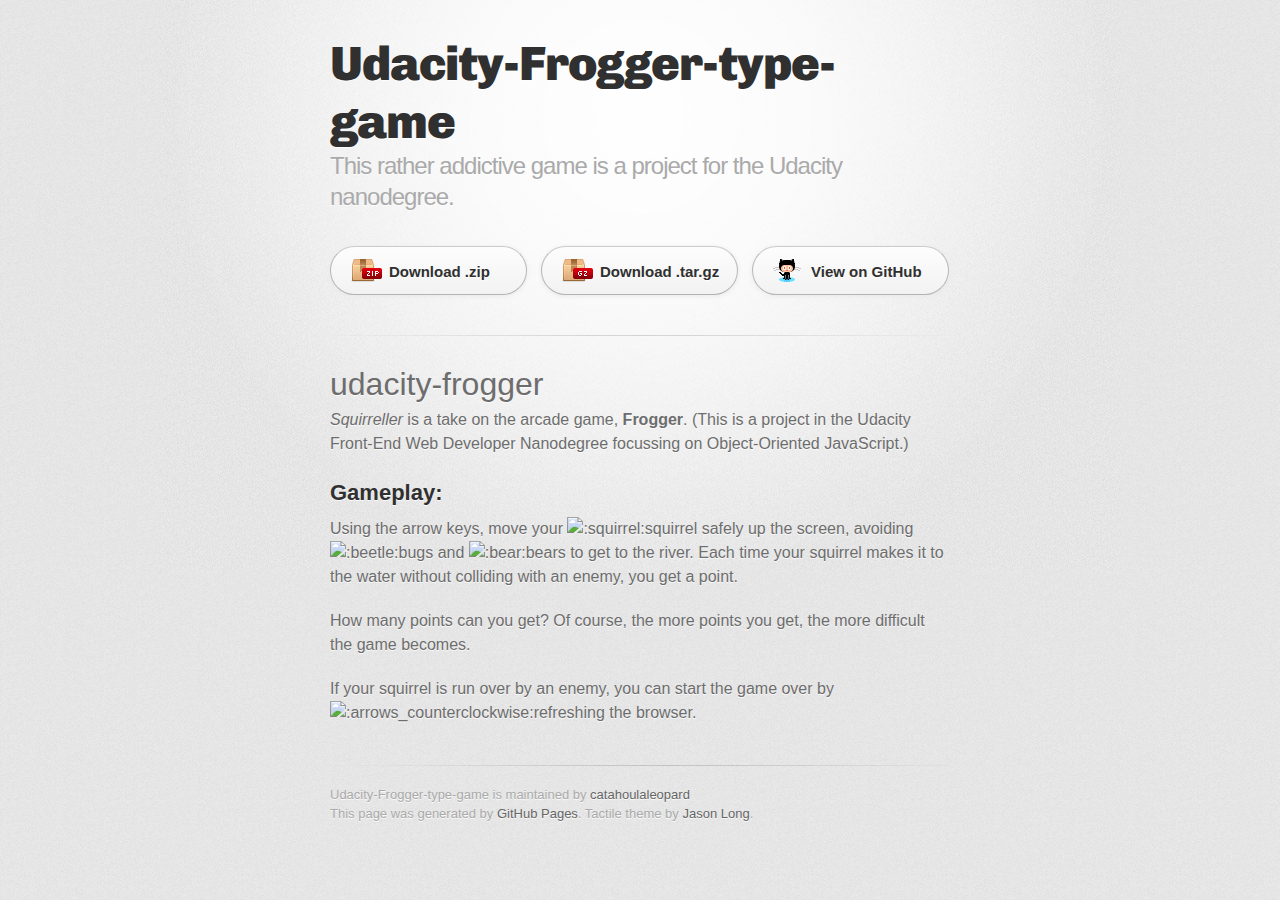
==== index.html @ 952dc6db "Create gh-pages branch via GitHub" ====
<!DOCTYPE html>
<html>
  <head>
    <meta charset='utf-8'>
    <meta http-equiv="X-UA-Compatible" content="chrome=1">
    <link href='https://fonts.googleapis.com/css?family=Chivo:900' rel='stylesheet' type='text/css'>
    <link rel="stylesheet" type="text/css" href="stylesheets/stylesheet.css" media="screen">
    <link rel="stylesheet" type="text/css" href="stylesheets/github-dark.css" media="screen">
    <link rel="stylesheet" type="text/css" href="stylesheets/print.css" media="print">
    <!--[if lt IE 9]>
    <script src="//html5shiv.googlecode.com/svn/trunk/html5.js"></script>
    <![endif]-->
    <title>Udacity-Frogger-type-game by catahoulaleopard</title>
  </head>

  <body>
    <div id="container">
      <div class="inner">

        <header>
          <h1>Udacity-Frogger-type-game</h1>
          <h2>This rather addictive game is a project for the Udacity nanodegree.</h2>
        </header>

        <section id="downloads" class="clearfix">
          <a href="https://github.com/catahoulaleopard/udacity-frogger/zipball/master" id="download-zip" class="button"><span>Download .zip</span></a>
          <a href="https://github.com/catahoulaleopard/udacity-frogger/tarball/master" id="download-tar-gz" class="button"><span>Download .tar.gz</span></a>
          <a href="https://github.com/catahoulaleopard/udacity-frogger" id="view-on-github" class="button"><span>View on GitHub</span></a>
        </section>

        <hr>

        <section id="main_content">
          <h1>
<a id="udacity-frogger" class="anchor" href="#udacity-frogger" aria-hidden="true"><span aria-hidden="true" class="octicon octicon-link"></span></a>udacity-frogger</h1>

<p><em>Squirreller</em> is a take on the arcade game, <strong>Frogger</strong>. (This is a project in the Udacity Front-End Web Developer Nanodegree focussing on Object-Oriented JavaScript.)</p>

<h2>
<a id="gameplay" class="anchor" href="#gameplay" aria-hidden="true"><span aria-hidden="true" class="octicon octicon-link"></span></a>Gameplay:</h2>

<p>Using the arrow keys, move your <img class="emoji" title=":squirrel:" alt=":squirrel:" src="https://assets-cdn.github.com/images/icons/emoji/shipit.png" height="20" width="20" align="absmiddle">squirrel safely up the screen, avoiding <img class="emoji" title=":beetle:" alt=":beetle:" src="https://assets-cdn.github.com/images/icons/emoji/unicode/1f41e.png" height="20" width="20" align="absmiddle">bugs and <img class="emoji" title=":bear:" alt=":bear:" src="https://assets-cdn.github.com/images/icons/emoji/unicode/1f43b.png" height="20" width="20" align="absmiddle">bears to get to the river. Each time your squirrel makes it to the water without colliding with an enemy, you get a point. </p>

<p>How many points can you get? Of course, the more points you get, the more difficult the game becomes.</p>

<p>If your squirrel is run over by an enemy, you can start the game over by <img class="emoji" title=":arrows_counterclockwise:" alt=":arrows_counterclockwise:" src="https://assets-cdn.github.com/images/icons/emoji/unicode/1f504.png" height="20" width="20" align="absmiddle">refreshing the browser.</p>
        </section>

        <footer>
          Udacity-Frogger-type-game is maintained by <a href="https://github.com/catahoulaleopard">catahoulaleopard</a><br>
          This page was generated by <a href="https://pages.github.com">GitHub Pages</a>. Tactile theme by <a href="https://twitter.com/jasonlong">Jason Long</a>.
        </footer>

        
      </div>
    </div>
  </body>
</html>
---- stylesheets/stylesheet.css ----
/* http://meyerweb.com/eric/tools/css/reset/
   v2.0 | 20110126
   License: none (public domain)
*/
html, body, div, span, applet, object, iframe,
h1, h2, h3, h4, h5, h6, p, blockquote, pre,
a, abbr, acronym, address, big, cite, code,
del, dfn, em, img, ins, kbd, q, s, samp,
small, strike, strong, sub, sup, tt, var,
b, u, i, center,
dl, dt, dd, ol, ul, li,
fieldset, form, label, legend,
table, caption, tbody, tfoot, thead, tr, th, td,
article, aside, canvas, details, embed,
figure, figcaption, footer, header, hgroup,
menu, nav, output, ruby, section, summary,
time, mark, audio, video {
	padding: 0;
	margin: 0;
	font: inherit;
	font-size: 100%;
	vertical-align: baseline;
	border: 0;
}
/* HTML5 display-role reset for older browsers */
article, aside, details, figcaption, figure,
footer, header, hgroup, menu, nav, section {
	display: block;
}
body {
	line-height: 1;
}
ol, ul {
	list-style: none;
}
blockquote, q {
	quotes: none;
}
blockquote:before, blockquote:after,
q:before, q:after {
	content: '';
	content: none;
}
table {
	border-spacing: 0;
	border-collapse: collapse;
}

/* LAYOUT STYLES */
body {
  font-family: 'Helvetica Neue', Helvetica, Arial, serif;
  font-size: 1em;
  line-height: 1.5;
  color: #6d6d6d;
  text-shadow: 0 1px 0 rgba(255, 255, 255, 0.8);
  background: #e7e7e7 url(../images/body-bg.png) 0 0 repeat;
}

a {
  color: #d5000d;
}
a:hover {
  color: #c5000c;
}

header {
  padding-top: 35px;
  padding-bottom: 25px;
}

header h1 {
  font-family: 'Chivo', 'Helvetica Neue', Helvetica, Arial, serif;
  font-size: 48px; font-weight: 900;
  line-height: 1.2;
  color: #303030;
  letter-spacing: -1px;
}

header h2 {
  font-size: 24px;
  font-weight: normal;
  line-height: 1.3;
  color: #aaa;
  letter-spacing: -1px;
}

#container {
  min-height: 595px;
  background: transparent url(../images/highlight-bg.jpg) 50% 0 no-repeat;
}

.inner {
  width: 620px;
  margin: 0 auto;
}

#container .inner img {
  max-width: 100%;
}

#downloads {
  margin-bottom: 40px;
}

a.button {
  display: block;
  float: left;
  width: 179px;
  padding: 12px 8px 12px 8px;
  margin-right: 14px;
  font-size: 15px;
  font-weight: bold;
  line-height: 25px;
  color: #303030;
  background: #fdfdfd; /* Old browsers */
  background: -moz-linear-gradient(top,  #fdfdfd 0%, #f2f2f2 100%); /* FF3.6+ */
  background: -webkit-gradient(linear, left top, left bottom, color-stop(0%,#fdfdfd), color-stop(100%,#f2f2f2)); /* Chrome,Safari4+ */
  background: -webkit-linear-gradient(top,  #fdfdfd 0%,#f2f2f2 100%); /* Chrome10+,Safari5.1+ */
  background: -o-linear-gradient(top,  #fdfdfd 0%,#f2f2f2 100%); /* Opera 11.10+ */
  background: -ms-linear-gradient(top,  #fdfdfd 0%,#f2f2f2 100%); /* IE10+ */
  background: linear-gradient(top,  #fdfdfd 0%,#f2f2f2 100%); /* W3C */
  filter: progid:DXImageTransform.Microsoft.gradient( startColorstr='#fdfdfd', endColorstr='#f2f2f2',GradientType=0 ); /* IE6-9 */
  border-top: solid 1px #cbcbcb;
  border-right: solid 1px #b7b7b7;
  border-bottom: solid 1px #b3b3b3;
  border-left: solid 1px #b7b7b7;
  border-radius: 30px;
  -webkit-box-shadow: 10px 10px 5px #888;
  -moz-box-shadow: 10px 10px 5px #888;
  box-shadow: 0px 1px 5px #e8e8e8;
  -moz-border-radius: 30px;
  -webkit-border-radius: 30px;
}
a.button:hover {
  background: #fafafa; /* Old browsers */
  background: -moz-linear-gradient(top,  #fdfdfd 0%, #f6f6f6 100%); /* FF3.6+ */
  background: -webkit-gradient(linear, left top, left bottom, color-stop(0%,#fdfdfd), color-stop(100%,#f6f6f6)); /* Chrome,Safari4+ */
  background: -webkit-linear-gradient(top,  #fdfdfd 0%,#f6f6f6 100%); /* Chrome10+,Safari5.1+ */
  background: -o-linear-gradient(top,  #fdfdfd 0%,#f6f6f6 100%); /* Opera 11.10+ */
  background: -ms-linear-gradient(top,  #fdfdfd 0%,#f6f6f6 100%); /* IE10+ */
  background: linear-gradient(top,  #fdfdfd 0%,#f6f6f6, 100%); /* W3C */
  filter: progid:DXImageTransform.Microsoft.gradient( startColorstr='#fdfdfd', endColorstr='#f6f6f6',GradientType=0 ); /* IE6-9 */
  border-top: solid 1px #b7b7b7;
  border-right: solid 1px #b3b3b3;
  border-bottom: solid 1px #b3b3b3;
  border-left: solid 1px #b3b3b3;
}

a.button span {
  display: block;
  height: 23px;
  padding-left: 50px;
}

#download-zip span {
  background: transparent url(../images/zip-icon.png) 12px 50% no-repeat;
}
#download-tar-gz span {
  background: transparent url(../images/tar-gz-icon.png) 12px 50% no-repeat;
}
#view-on-github span {
  background: transparent url(../images/octocat-icon.png) 12px 50% no-repeat;
}
#view-on-github {
  margin-right: 0;
}

code, pre {
  margin-bottom: 30px;
  font-family: Monaco, "Bitstream Vera Sans Mono", "Lucida Console", Terminal;
  font-size: 14px;
  color: #222;
}

code {
  padding: 0 3px;
  background-color: #f2f2f2;
  border: solid 1px #ddd;
}

pre {
  padding: 20px;
  overflow: auto;
  color: #f2f2f2;
  text-shadow: none;
  background: #303030;
}
pre code {
  padding: 0;
  color: #f2f2f2;
  background-color: #303030;
  border: none;
}

ul, ol, dl {
  margin-bottom: 20px;
}


/* COMMON STYLES */

hr {
  height: 1px;
  padding-bottom: 1em;
  margin-top: 1em;
  line-height: 1px;
  background: transparent url('../images/hr.png') 50% 0 no-repeat;
  border: none;
}

strong {
  font-weight: bold;
}

em {
  font-style: italic;
}

table {
  width: 100%;
  border: 1px solid #ebebeb;
}

th {
  font-weight: 500;
}

td {
  font-weight: 300;
  text-align: center;
  border: 1px solid #ebebeb;
}

form {
  padding: 20px;
  background: #f2f2f2;

}


/* GENERAL ELEMENT TYPE STYLES */

h1 {
  font-size: 32px;
}

h2 {
  margin-bottom: 8px;
  font-size: 22px;
  font-weight: bold;
  color: #303030;
}

h3 {
  margin-bottom: 8px;
  font-size: 18px;
  font-weight: bold;
  color: #d5000d;
}

h4 {
  font-size: 16px;
  font-weight: bold;
  color: #303030;
}

h5 {
  font-size: 1em;
  color: #303030;
}

h6 {
  font-size: .8em;
  color: #303030;
}

p {
  margin-bottom: 20px;
  font-weight: 300;
}

a {
  text-decoration: none;
}

p a {
  font-weight: 400;
}

blockquote {
  padding: 0 0 0 30px;
  margin-bottom: 20px;
  font-size: 1.6em;
  border-left: 10px solid #e9e9e9;
}

ul li {
  list-style-position: inside;
  list-style: disc;
  padding-left: 20px;
}

ol li {
  list-style-position: inside;
  list-style: decimal;
  padding-left: 3px;
}

dl dt {
  color: #303030;
}

footer {
  padding-top: 20px;
  padding-bottom: 30px;
  margin-top: 40px;
  font-size: 13px;
  color: #aaa;
  background: transparent url('../images/hr.png') 0 0 no-repeat;
}

footer a {
  color: #666;
}
footer a:hover {
  color: #444;
}

/* MISC */
.clearfix:after {
  display: block;
  height: 0;
  clear: both;
  visibility: hidden;
  content: '.';
}

.clearfix {display: inline-block;}
* html .clearfix {height: 1%;}
.clearfix {display: block;}

/* #Media Queries
================================================== */

/* Smaller than standard 960 (devices and browsers) */
@media only screen and (max-width: 959px) { }

/* Tablet Portrait size to standard 960 (devices and browsers) */
@media only screen and (min-width: 768px) and (max-width: 959px) { }

/* All Mobile Sizes (devices and browser) */
@media only screen and (max-width: 767px) {
  header {
    padding-top: 10px;
    padding-bottom: 10px;
  }
  #downloads {
    margin-bottom: 25px;
  }
  #download-zip, #download-tar-gz {
    display: none;
  }
  .inner {
    width: 94%;
    margin: 0 auto;
  }
}

/* Mobile Landscape Size to Tablet Portrait (devices and browsers) */
@media only screen and (min-width: 480px) and (max-width: 767px) { }

/* Mobile Portrait Size to Mobile Landscape Size (devices and browsers) */
@media only screen and (max-width: 479px) { }
---- stylesheets/github-dark.css ----
/*
   Copyright 2014 GitHub Inc.

   Licensed under the Apache License, Version 2.0 (the "License");
   you may not use this file except in compliance with the License.
   You may obtain a copy of the License at

       http://www.apache.org/licenses/LICENSE-2.0

   Unless required by applicable law or agreed to in writing, software
   distributed under the License is distributed on an "AS IS" BASIS,
   WITHOUT WARRANTIES OR CONDITIONS OF ANY KIND, either express or implied.
   See the License for the specific language governing permissions and
   limitations under the License.

*/

.pl-c /* comment */ {
  color: #969896;
}

.pl-c1      /* constant, markup.raw, meta.diff.header, meta.module-reference, meta.property-name, support, support.constant, support.variable, variable.other.constant */,
.pl-s .pl-v /* string variable */ {
  color: #0099cd;
}

.pl-e  /* entity */,
.pl-en /* entity.name */ {
  color: #9774cb;
}

.pl-s .pl-s1 /* string source */,
.pl-smi      /* storage.modifier.import, storage.modifier.package, storage.type.java, variable.other, variable.parameter.function */ {
  color: #ddd;
}

.pl-ent /* entity.name.tag */ {
  color: #7bcc72;
}

.pl-k /* keyword, storage, storage.type */ {
  color: #cc2372;
}

.pl-pds              /* punctuation.definition.string, string.regexp.character-class */,
.pl-s                /* string */,
.pl-s .pl-pse .pl-s1 /* string punctuation.section.embedded source */,
.pl-sr               /* string.regexp */,
.pl-sr .pl-cce       /* string.regexp constant.character.escape */,
.pl-sr .pl-sra       /* string.regexp string.regexp.arbitrary-repitition */,
.pl-sr .pl-sre       /* string.regexp source.ruby.embedded */ {
  color: #3c66e2;
}

.pl-v /* variable */ {
  color: #fb8764;
}

.pl-id /* invalid.deprecated */ {
  color: #e63525;
}

.pl-ii /* invalid.illegal */ {
  background-color: #e63525;
  color: #f8f8f8;
}

.pl-sr .pl-cce /* string.regexp constant.character.escape */ {
  color: #7bcc72;
  font-weight: bold;
}

.pl-ml /* markup.list */ {
  color: #c26b2b;
}

.pl-mh        /* markup.heading */,
.pl-mh .pl-en /* markup.heading entity.name */,
.pl-ms        /* meta.separator */ {
  color: #264ec5;
  font-weight: bold;
}

.pl-mq /* markup.quote */ {
  color: #00acac;
}

.pl-mi /* markup.italic */ {
  color: #ddd;
  font-style: italic;
}

.pl-mb /* markup.bold */ {
  color: #ddd;
  font-weight: bold;
}

.pl-md /* markup.deleted, meta.diff.header.from-file */ {
  background-color: #ffecec;
  color: #bd2c00;
}

.pl-mi1 /* markup.inserted, meta.diff.header.to-file */ {
  background-color: #eaffea;
  color: #55a532;
}

.pl-mdr /* meta.diff.range */ {
  color: #9774cb;
  font-weight: bold;
}

.pl-mo /* meta.output */ {
  color: #264ec5;
}
---- stylesheets/print.css ----
html, body, div, span, applet, object, iframe,
h1, h2, h3, h4, h5, h6, p, blockquote, pre,
a, abbr, acronym, address, big, cite, code,
del, dfn, em, img, ins, kbd, q, s, samp,
small, strike, strong, sub, sup, tt, var,
b, u, i, center,
dl, dt, dd, ol, ul, li,
fieldset, form, label, legend,
table, caption, tbody, tfoot, thead, tr, th, td,
article, aside, canvas, details, embed,
figure, figcaption, footer, header, hgroup,
menu, nav, output, ruby, section, summary,
time, mark, audio, video {
  padding: 0;
  margin: 0;
  font: inherit;
  font-size: 100%;
  vertical-align: baseline;
  border: 0;
}
/* HTML5 display-role reset for older browsers */
article, aside, details, figcaption, figure,
footer, header, hgroup, menu, nav, section {
  display: block;
}
body {
  line-height: 1;
}
ol, ul {
  list-style: none;
}
blockquote, q {
  quotes: none;
}
blockquote:before, blockquote:after,
q:before, q:after {
  content: '';
  content: none;
}
table {
  border-spacing: 0;
  border-collapse: collapse;
}
body {
  font-family: 'Helvetica Neue', Helvetica, Arial, serif;
  font-size: 13px;
  line-height: 1.5;
  color: #000;
}

a {
  font-weight: bold;
  color: #d5000d;
}

header {
  padding-top: 35px;
  padding-bottom: 10px;
}

header h1 {
  font-size: 48px;
  font-weight: bold;
  line-height: 1.2;
  color: #303030;
  letter-spacing: -1px;
}

header h2 {
  font-size: 24px;
  font-weight: normal;
  line-height: 1.3;
  color: #aaa;
  letter-spacing: -1px;
}
#downloads {
  display: none;
}
#main_content {
  padding-top: 20px;
}

code, pre {
  margin-bottom: 30px;
  font-family: Monaco, "Bitstream Vera Sans Mono", "Lucida Console", Terminal;
  font-size: 12px;
  color: #222;
}

code {
  padding: 0 3px;
}

pre {
  padding: 20px;
  overflow: auto;
  border: solid 1px #ddd;
}
pre code {
  padding: 0;
}

ul, ol, dl {
  margin-bottom: 20px;
}


/* COMMON STYLES */

table {
  width: 100%;
  border: 1px solid #ebebeb;
}

th {
  font-weight: 500;
}

td {
  font-weight: 300;
  text-align: center;
  border: 1px solid #ebebeb;
}

form {
  padding: 20px;
  background: #f2f2f2;

}


/* GENERAL ELEMENT TYPE STYLES */

h1 {
  font-size: 2.8em;
}

h2 {
  margin-bottom: 8px;
  font-size: 22px;
  font-weight: bold;
  color: #303030;
}

h3 {
  margin-bottom: 8px;
  font-size: 18px;
  font-weight: bold;
  color: #d5000d;
}

h4 {
  font-size: 16px;
  font-weight: bold;
  color: #303030;
}

h5 {
  font-size: 1em;
  color: #303030;
}

h6 {
  font-size: .8em;
  color: #303030;
}

p {
  margin-bottom: 20px;
  font-weight: 300;
}

a {
  text-decoration: none;
}

p a {
  font-weight: 400;
}

blockquote {
  padding: 0 0 0 30px;
  margin-bottom: 20px;
  font-size: 1.6em;
  border-left: 10px solid #e9e9e9;
}

ul li {
  list-style-position: inside;
  list-style: disc;
  padding-left: 20px;
}

ol li {
  list-style-position: inside;
  list-style: decimal;
  padding-left: 3px;
}

dl dd {
  font-style: italic;
  font-weight: 100;
}

footer {
  padding-top: 20px;
  padding-bottom: 30px;
  margin-top: 40px;
  font-size: 13px;
  color: #aaa;
}

footer a {
  color: #666;
}

/* MISC */
.clearfix:after {
  display: block;
  height: 0;
  clear: both;
  visibility: hidden;
  content: '.';
}

.clearfix {display: inline-block;}
* html .clearfix {height: 1%;}
.clearfix {display: block;}
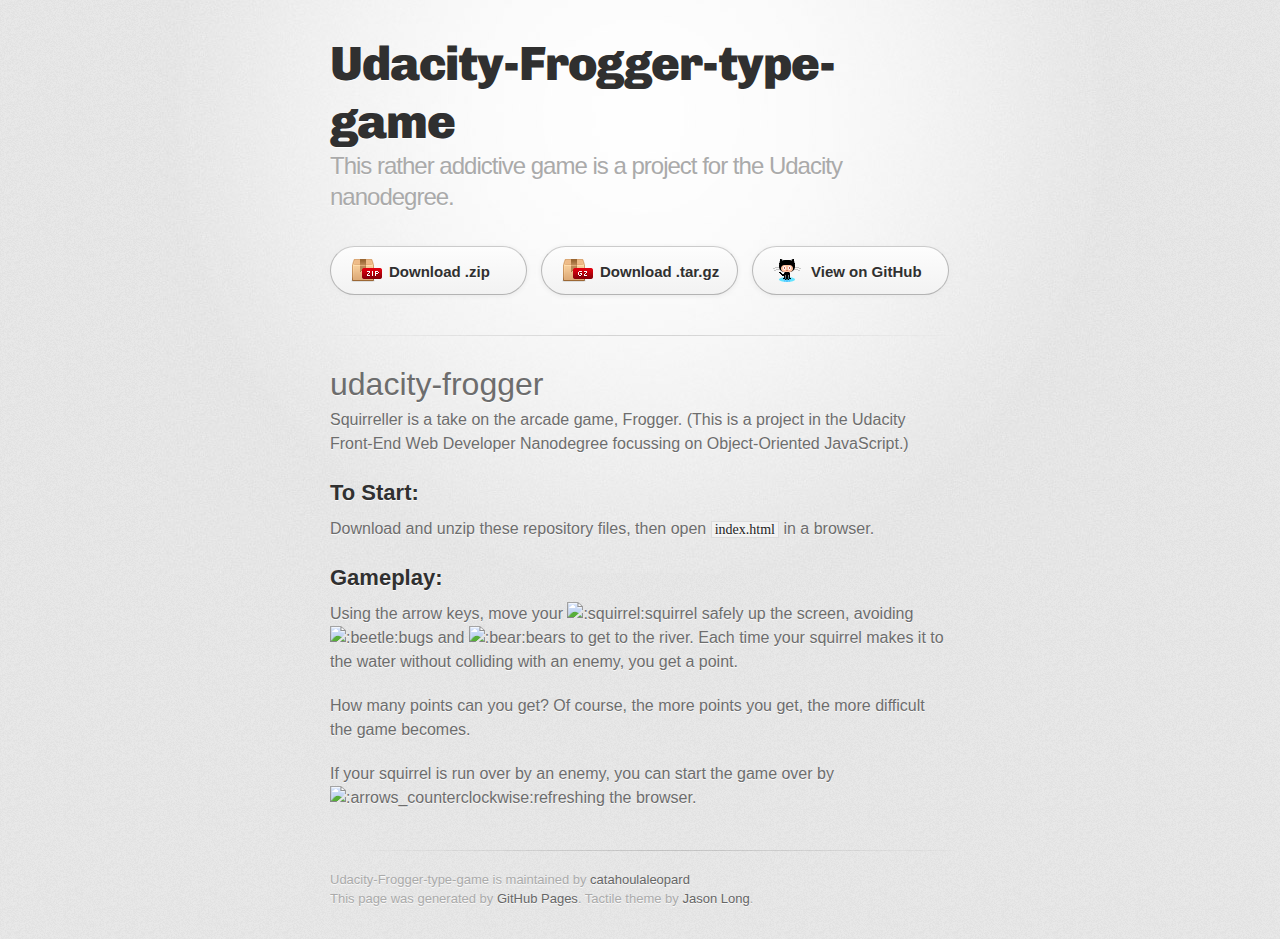
==== commit 7ead53b3: "Create gh-pages branch via GitHub" ====
--- a/index.html
+++ b/index.html
@@ -34,7 +34,12 @@
           <h1>
 <a id="udacity-frogger" class="anchor" href="#udacity-frogger" aria-hidden="true"><span aria-hidden="true" class="octicon octicon-link"></span></a>udacity-frogger</h1>
 
-<p><em>Squirreller</em> is a take on the arcade game, <strong>Frogger</strong>. (This is a project in the Udacity Front-End Web Developer Nanodegree focussing on Object-Oriented JavaScript.)</p>
+<p>Squirreller is a take on the arcade game, Frogger. (This is a project in the Udacity Front-End Web Developer Nanodegree focussing on Object-Oriented JavaScript.)</p>
+
+<h2>
+<a id="to-start" class="anchor" href="#to-start" aria-hidden="true"><span aria-hidden="true" class="octicon octicon-link"></span></a>To Start:</h2>
+
+<p>Download and unzip these repository files, then open <code>index.html</code> in a browser.</p>
 
 <h2>
 <a id="gameplay" class="anchor" href="#gameplay" aria-hidden="true"><span aria-hidden="true" class="octicon octicon-link"></span></a>Gameplay:</h2>
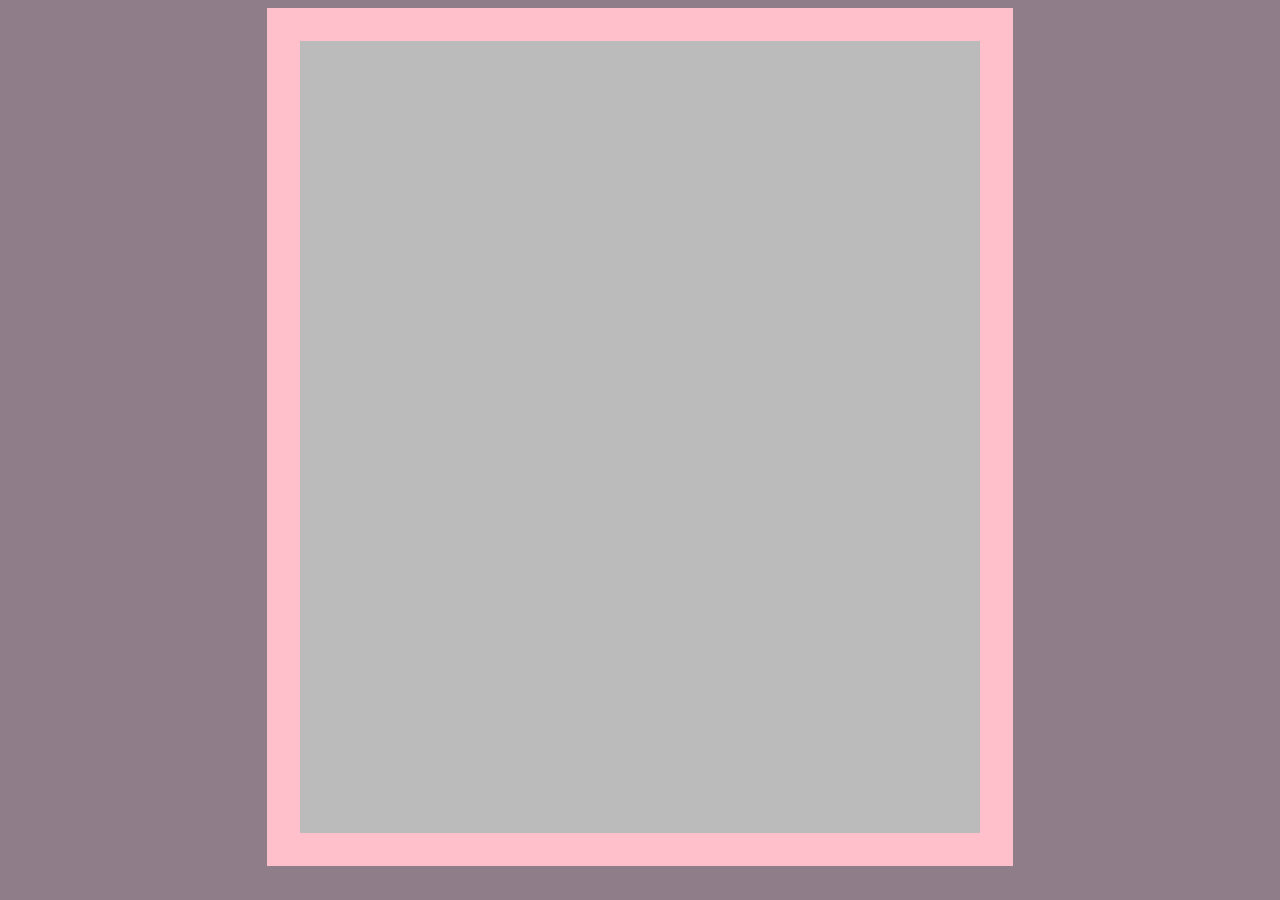
==== commit fced7590: "inline small css" ====
--- a/index.html
+++ b/index.html
@@ -1,63 +1,49 @@
+
 <!DOCTYPE html>
 <html>
-  <head>
-    <meta charset='utf-8'>
-    <meta http-equiv="X-UA-Compatible" content="chrome=1">
-    <link href='https://fonts.googleapis.com/css?family=Chivo:900' rel='stylesheet' type='text/css'>
-    <link rel="stylesheet" type="text/css" href="stylesheets/stylesheet.css" media="screen">
-    <link rel="stylesheet" type="text/css" href="stylesheets/github-dark.css" media="screen">
-    <link rel="stylesheet" type="text/css" href="stylesheets/print.css" media="print">
-    <!--[if lt IE 9]>
-    <script src="//html5shiv.googlecode.com/svn/trunk/html5.js"></script>
-    <![endif]-->
-    <title>Udacity-Frogger-type-game by catahoulaleopard</title>
-  </head>
+<head>
+    <meta charset="UTF-8">
+    <title>Squirreller</title>
+    <style>
+    body {
+    text-align: center;
+    background: #8F7D89;
+}
 
-  <body>
-    <div id="container">
-      <div class="inner">
 
-        <header>
-          <h1>Udacity-Frogger-type-game</h1>
-          <h2>This rather addictive game is a project for the Udacity nanodegree.</h2>
-        </header>
+@-webkit-keyframes shake {
+  0%   { opacity: 0; background: transparent; }
+  100% { opacity: 1; background: #ff7f00; }
+}
+@-moz-keyframes shake {
+  0%   { opacity: 0; background: transparent; }
+  100% { opacity: 1; background: #ff7f00; }
+}
+@-o-keyframes shake {
+  0%   { opacity: 0; background: transparent; }
+  100% { opacity: 1; background: #ff7f00; }
+}
+@keyframes shake {
+  0%   { opacity: 0; background: transparent; }
+  100% { opacity: 1; background: #ff7f00; }
+}
 
-        <section id="downloads" class="clearfix">
-          <a href="https://github.com/catahoulaleopard/udacity-frogger/zipball/master" id="download-zip" class="button"><span>Download .zip</span></a>
-          <a href="https://github.com/catahoulaleopard/udacity-frogger/tarball/master" id="download-tar-gz" class="button"><span>Download .tar.gz</span></a>
-          <a href="https://github.com/catahoulaleopard/udacity-frogger" id="view-on-github" class="button"><span>View on GitHub</span></a>
-        </section>
+.shake {
+  -webkit-animation: shake 50ms 9;
+  -moz-animation:    shake 50ms 9;
+  -o-animation:      shake 50ms 9;
+  animation:         shake 50ms 9; 
+}
 
-        <hr>
-
-        <section id="main_content">
-          <h1>
-<a id="udacity-frogger" class="anchor" href="#udacity-frogger" aria-hidden="true"><span aria-hidden="true" class="octicon octicon-link"></span></a>udacity-frogger</h1>
-
-<p>Squirreller is a take on the arcade game, Frogger. (This is a project in the Udacity Front-End Web Developer Nanodegree focussing on Object-Oriented JavaScript.)</p>
-
-<h2>
-<a id="to-start" class="anchor" href="#to-start" aria-hidden="true"><span aria-hidden="true" class="octicon octicon-link"></span></a>To Start:</h2>
-
-<p>Download and unzip these repository files, then open <code>index.html</code> in a browser.</p>
-
-<h2>
-<a id="gameplay" class="anchor" href="#gameplay" aria-hidden="true"><span aria-hidden="true" class="octicon octicon-link"></span></a>Gameplay:</h2>
-
-<p>Using the arrow keys, move your <img class="emoji" title=":squirrel:" alt=":squirrel:" src="https://assets-cdn.github.com/images/icons/emoji/shipit.png" height="20" width="20" align="absmiddle">squirrel safely up the screen, avoiding <img class="emoji" title=":beetle:" alt=":beetle:" src="https://assets-cdn.github.com/images/icons/emoji/unicode/1f41e.png" height="20" width="20" align="absmiddle">bugs and <img class="emoji" title=":bear:" alt=":bear:" src="https://assets-cdn.github.com/images/icons/emoji/unicode/1f43b.png" height="20" width="20" align="absmiddle">bears to get to the river. Each time your squirrel makes it to the water without colliding with an enemy, you get a point. </p>
-
-<p>How many points can you get? Of course, the more points you get, the more difficult the game becomes.</p>
-
-<p>If your squirrel is run over by an enemy, you can start the game over by <img class="emoji" title=":arrows_counterclockwise:" alt=":arrows_counterclockwise:" src="https://assets-cdn.github.com/images/icons/emoji/unicode/1f504.png" height="20" width="20" align="absmiddle">refreshing the browser.</p>
-        </section>
-
-        <footer>
-          Udacity-Frogger-type-game is maintained by <a href="https://github.com/catahoulaleopard">catahoulaleopard</a><br>
-          This page was generated by <a href="https://pages.github.com">GitHub Pages</a>. Tactile theme by <a href="https://twitter.com/jasonlong">Jason Long</a>.
-        </footer>
-
-        
-      </div>
-    </div>
-  </body>
-</html>
+canvas {
+      border: pink 33px solid;
+      height: 88vh;
+      background: #bbb;
+}</style>
+</head>
+<body>
+    <script src="js/resources.js"></script>
+    <script src="js/app.js"></script>
+    <script src="js/engine.js"></script>
+</body>
+</html>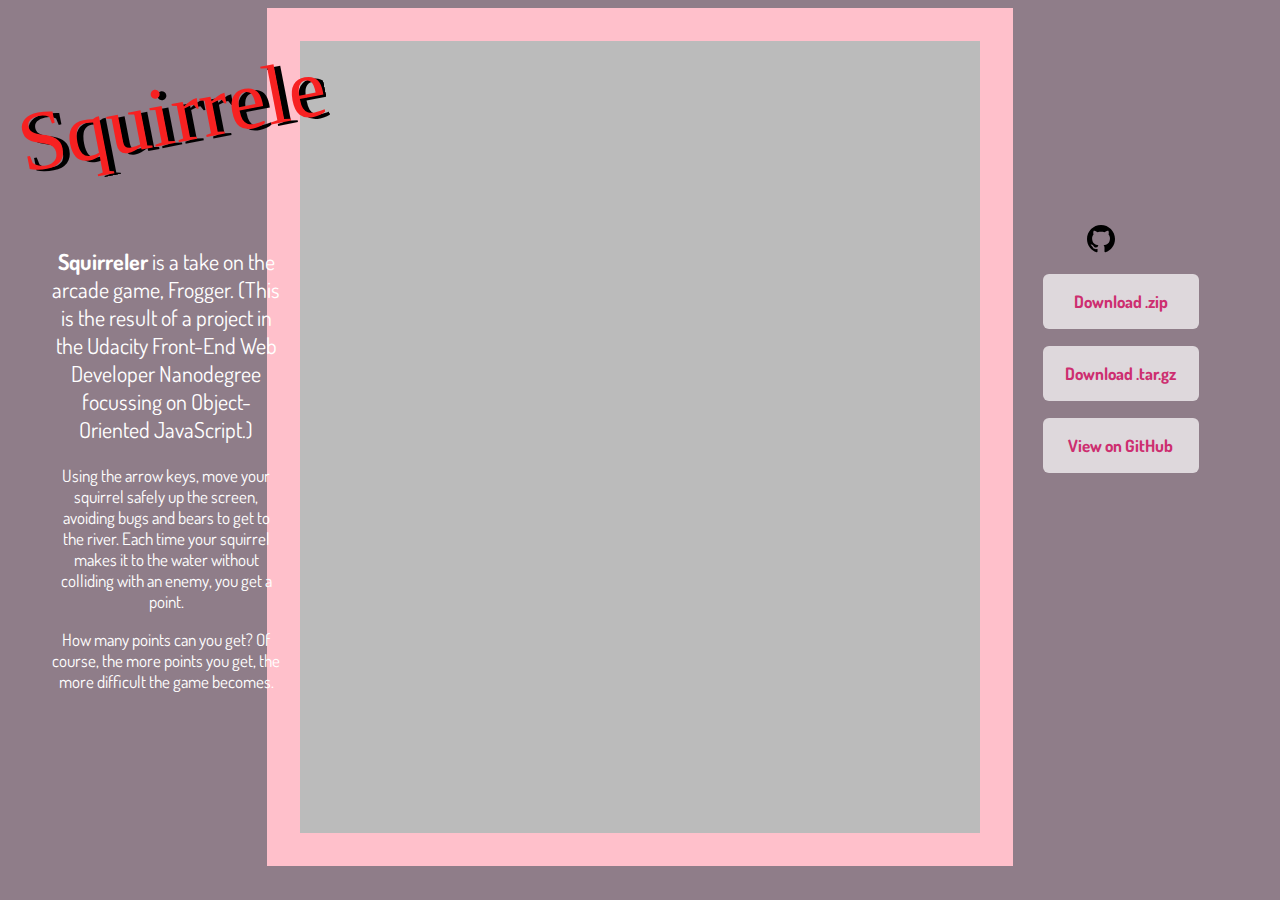
==== commit caa41925: "add file description and github download buttons" ====
--- a/index.html
+++ b/index.html
@@ -3,11 +3,14 @@
 <html>
 <head>
     <meta charset="UTF-8">
-    <title>Squirreller</title>
+    <meta name=viewport content="width=device-width, initial-scale=1">
+    <title>Squirreler</title>
+    <link href='https://fonts.googleapis.com/css?family=Dosis:400,800' rel='stylesheet' type='text/css'>
     <style>
     body {
     text-align: center;
     background: #8F7D89;
+    font-family: Dosis;
 }
 
 
@@ -39,9 +42,131 @@
       border: pink 33px solid;
       height: 88vh;
       background: #bbb;
-}</style>
+      max-width: 99vw;
+}
+
+@-webkit-keyframes show {
+  0%   { opacity: 0; transform: scale(.6); }
+  50%   { opacity: 0; transform: scale(.6); }
+  100% { opacity: .8; transform: scale(1.2); }
+}
+@-moz-keyframes show {
+ 0%   { opacity: 0; transform: scale(.6); }
+ 50%   { opacity: 0; transform: scale(.6); }
+  100% { opacity: .8; transform: scale(1.2); }
+}
+@-o-keyframes show {
+  0%   { opacity: 0; transform: scale(.6); }
+  50%   { opacity: 0; transform: scale(.6); }
+  100% { opacity: .8; transform: scale(1.2); }
+}
+@keyframes show {
+  0%   { opacity: 0; transform: scale(.6); }
+  50%   { opacity: 0; transform: scale(.6); }
+  100% { opacity: .8; transform: scale(1.2); }
+}
+
+a.reset-button {
+    display: none;
+    text-decoration: none;
+    font-weight: bold;
+    font-family: Dosis;
+    position: absolute;
+    z-index: 101;
+    font-size: 23px;
+    color: #BE139A;
+    width: 200px;
+    height: 40px;
+    background: #fff;
+    opacity: 0;
+    border-radius: 9px;
+    margin: 12vh 43vw;
+    /* top: 35vh; */
+    -webkit-animation: show 250ms ease;
+  -moz-animation:    show 250ms ease;
+  -o-animation:      show 250ms ease;
+  animation:         show 250ms ease;
+  -webkit-animation-delay: 1450ms;
+  -ms-animation-delay: 1450ms;
+    animation-delay: 1450ms;
+    animation-fill-mode: forwards;
+    -webkit-animation-fill-mode: forwards;
+  -moz-animation-fill-mode: forwards;
+  -o-animation-fill-mode: forwards;
+  animation-direction: normal;
+    padding: 14px 5px 5px;
+}
+
+a.reset-button.show {
+    display: block;
+    margin: 42vh 43vw;
+}
+
+header {
+    position: absolute;
+    width: 25vw;
+    transform: rotate(-11deg);
+    top: 8vh;
+}
+aside {
+    display: block;
+    color: #fff;
+    font-size: 17px;
+    position: absolute;
+    width: 18vw;
+    left: 4vw;
+    top: 25vh;
+}
+
+aside p:first-child {
+  font-size: 22px;
+}
+
+section {
+    display: block;
+    color: #fff;
+    font-size: 17px;
+    position: absolute;
+    width: 18vw;
+    right: 5vw;
+    top: 25vh;
+}
+section ul li {
+    list-style: none;
+}
+section ul li a {
+    display: block;
+    text-align: center;
+    padding: 1em;
+    background: rgba(255,255,255,.7);
+    margin: 1em;
+    color: #CD2E70;
+    text-decoration: none;
+    border-radius: 6px;
+    font-weight: bold;
+}
+
+</style>
 </head>
 <body>
+	<a class="reset-button" href="">TRY AGAIN?</a>
+  <header><img src="images/squirreler-logo.svg" alt="Squirreler!"></header>
+
+  <aside>
+    <p><b>Squirreler</b> is a take on the arcade game, Frogger. (This is the result of a project in the Udacity Front-End Web Developer Nanodegree focussing on Object-Oriented JavaScript.)</p>
+    <p>Using the arrow keys, move your squirrel safely up the screen, avoiding bugs and bears to get to the river. Each time your squirrel makes it to the water without colliding with an enemy, you get a point. </p>
+<p>How many points can you get? Of course, the more points you get, the more difficult the game becomes.</p>
+  </aside>
+
+  <section id="downloads" class="clearfix">
+    <svg aria-hidden="true" class="octicon octicon-mark-github" height="28" version="1.1" viewBox="0 0 16 16" width="28"><path d="M8 0C3.58 0 0 3.58 0 8c0 3.54 2.29 6.53 5.47 7.59 0.4 0.07 0.55-0.17 0.55-0.38 0-0.19-0.01-0.82-0.01-1.49-2.01 0.37-2.53-0.49-2.69-0.94-0.09-0.23-0.48-0.94-0.82-1.13-0.28-0.15-0.68-0.52-0.01-0.53 0.63-0.01 1.08 0.58 1.23 0.82 0.72 1.21 1.87 0.87 2.33 0.66 0.07-0.52 0.28-0.87 0.51-1.07-1.78-0.2-3.64-0.89-3.64-3.95 0-0.87 0.31-1.59 0.82-2.15-0.08-0.2-0.36-1.02 0.08-2.12 0 0 0.67-0.21 2.2 0.82 0.64-0.18 1.32-0.27 2-0.27 0.68 0 1.36 0.09 2 0.27 1.53-1.04 2.2-0.82 2.2-0.82 0.44 1.1 0.16 1.92 0.08 2.12 0.51 0.56 0.82 1.27 0.82 2.15 0 3.07-1.87 3.75-3.65 3.95 0.29 0.25 0.54 0.73 0.54 1.48 0 1.07-0.01 1.93-0.01 2.2 0 0.21 0.15 0.46 0.55 0.38C13.71 14.53 16 11.53 16 8 16 3.58 12.42 0 8 0z"></path></svg>
+    <ul>
+      <li><a href="https://github.com/catahoulaleopard/udacity-frogger/zipball/master" id="download-zip" class="button"><span>Download .zip</span></a></li>
+      <li><a href="https://github.com/catahoulaleopard/udacity-frogger/tarball/master" id="download-tar-gz" class="button"><span>Download .tar.gz</span></a></li>
+      <li><a href="https://github.com/catahoulaleopard/udacity-frogger" id="view-on-github" class="button"><span>View on GitHub</span></a></li>
+    </ul>
+  </section>
+
     <script src="js/resources.js"></script>
     <script src="js/app.js"></script>
     <script src="js/engine.js"></script>
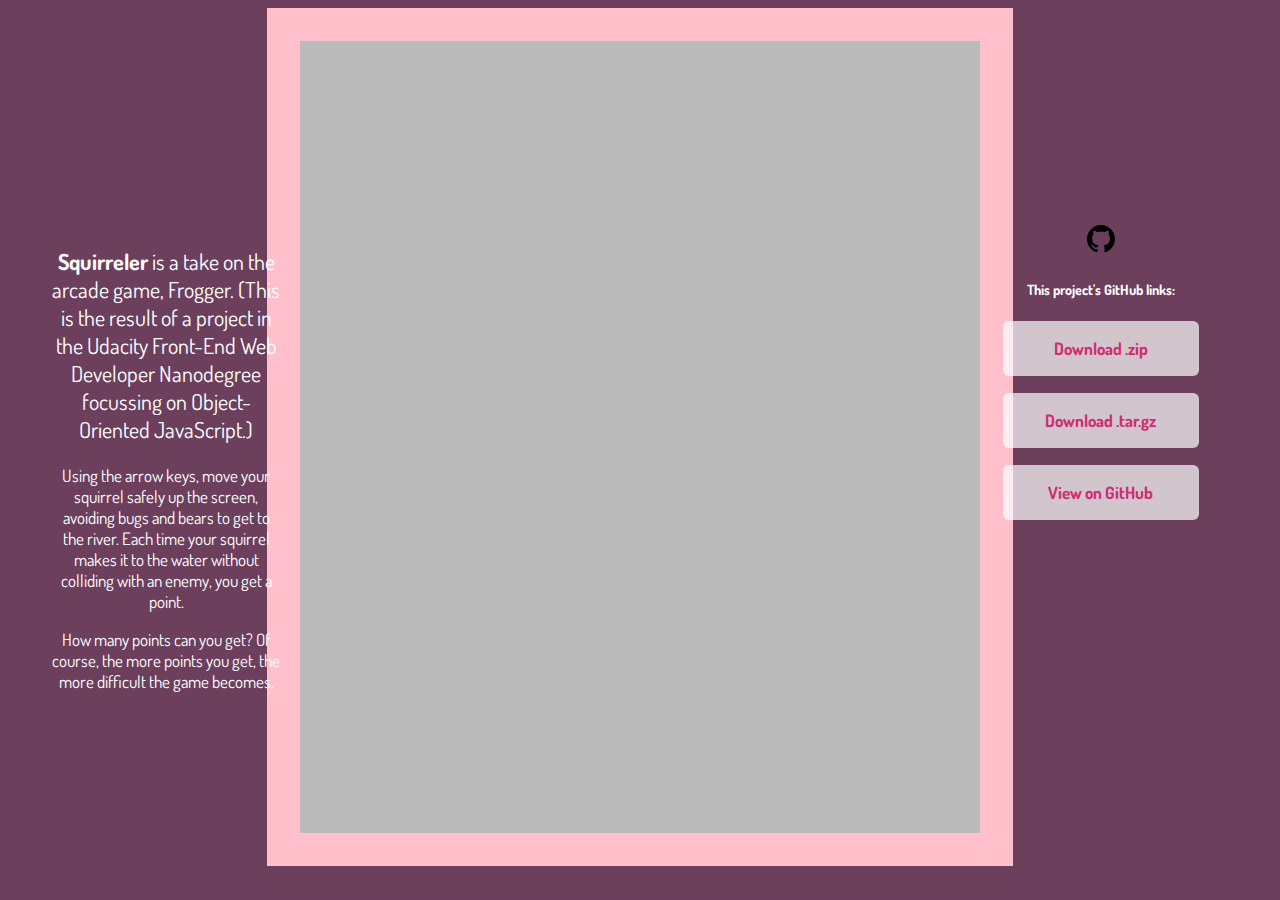
==== commit b1e1321a: "add header transision" ====
--- a/index.html
+++ b/index.html
@@ -9,7 +9,7 @@
     <style>
     body {
     text-align: center;
-    background: #8F7D89;
+    background: #6C3F5D;
     font-family: Dosis;
 }
 
@@ -44,6 +44,28 @@
       background: #bbb;
       max-width: 99vw;
 }
+
+@-webkit-keyframes swoosh {
+  0%   { opacity: 0; transform: scale(3.6); }
+  50%   { opacity: 0; transform: scale(3.6); }
+  100% { opacity: 1; transform: scale(1) rotate(-11deg); }
+}
+@-moz-keyframes swoosh {
+ 0%   { opacity: 0; transform: scale(3.6); }
+ 50%   { opacity: 0; transform: scale(3.6); }
+  100% { opacity: 1; transform: scale(1) rotate(-11deg); }
+}
+@-o-keyframes swoosh {
+  0%   { opacity: 0; transform: scale(3.6); }
+  50%   { opacity: 0; transform: scale(3.6); }
+  100% { opacity: 1; transform: scale(1) rotate(-11deg); }
+}
+@keyframes swoosh {
+  0%   { opacity: 0; transform: scale(3.6); }
+  50%   { opacity: 0; transform: scale(3.6); }
+  100% { opacity: 1; transform: scale(1) rotate(-11deg); }
+}
+
 
 @-webkit-keyframes show {
   0%   { opacity: 0; transform: scale(.6); }
@@ -107,7 +129,22 @@
     width: 25vw;
     transform: rotate(-11deg);
     top: 8vh;
-}
+    opacity: 0;
+
+    -webkit-animation: swoosh 650ms ease;
+  -moz-animation:    swoosh 650ms ease;
+  -o-animation:      swoosh 650ms ease;
+  animation:         swoosh 650ms ease;
+  -webkit-animation-delay: 250ms;
+  -ms-animation-delay: 250ms;
+    animation-delay: 250ms;
+    animation-fill-mode: forwards;
+    -webkit-animation-fill-mode: forwards;
+  -moz-animation-fill-mode: forwards;
+  -o-animation-fill-mode: forwards;
+  animation-direction: normal;
+}
+
 aside {
     display: block;
     color: #fff;
@@ -131,6 +168,10 @@
     right: 5vw;
     top: 25vh;
 }
+section ul {
+    padding: 0;
+}
+
 section ul li {
     list-style: none;
 }
@@ -160,6 +201,7 @@
 
   <section id="downloads" class="clearfix">
     <svg aria-hidden="true" class="octicon octicon-mark-github" height="28" version="1.1" viewBox="0 0 16 16" width="28"><path d="M8 0C3.58 0 0 3.58 0 8c0 3.54 2.29 6.53 5.47 7.59 0.4 0.07 0.55-0.17 0.55-0.38 0-0.19-0.01-0.82-0.01-1.49-2.01 0.37-2.53-0.49-2.69-0.94-0.09-0.23-0.48-0.94-0.82-1.13-0.28-0.15-0.68-0.52-0.01-0.53 0.63-0.01 1.08 0.58 1.23 0.82 0.72 1.21 1.87 0.87 2.33 0.66 0.07-0.52 0.28-0.87 0.51-1.07-1.78-0.2-3.64-0.89-3.64-3.95 0-0.87 0.31-1.59 0.82-2.15-0.08-0.2-0.36-1.02 0.08-2.12 0 0 0.67-0.21 2.2 0.82 0.64-0.18 1.32-0.27 2-0.27 0.68 0 1.36 0.09 2 0.27 1.53-1.04 2.2-0.82 2.2-0.82 0.44 1.1 0.16 1.92 0.08 2.12 0.51 0.56 0.82 1.27 0.82 2.15 0 3.07-1.87 3.75-3.65 3.95 0.29 0.25 0.54 0.73 0.54 1.48 0 1.07-0.01 1.93-0.01 2.2 0 0.21 0.15 0.46 0.55 0.38C13.71 14.53 16 11.53 16 8 16 3.58 12.42 0 8 0z"></path></svg>
+    <h5>This project's GitHub links:</h5>
     <ul>
       <li><a href="https://github.com/catahoulaleopard/udacity-frogger/zipball/master" id="download-zip" class="button"><span>Download .zip</span></a></li>
       <li><a href="https://github.com/catahoulaleopard/udacity-frogger/tarball/master" id="download-tar-gz" class="button"><span>Download .tar.gz</span></a></li>
